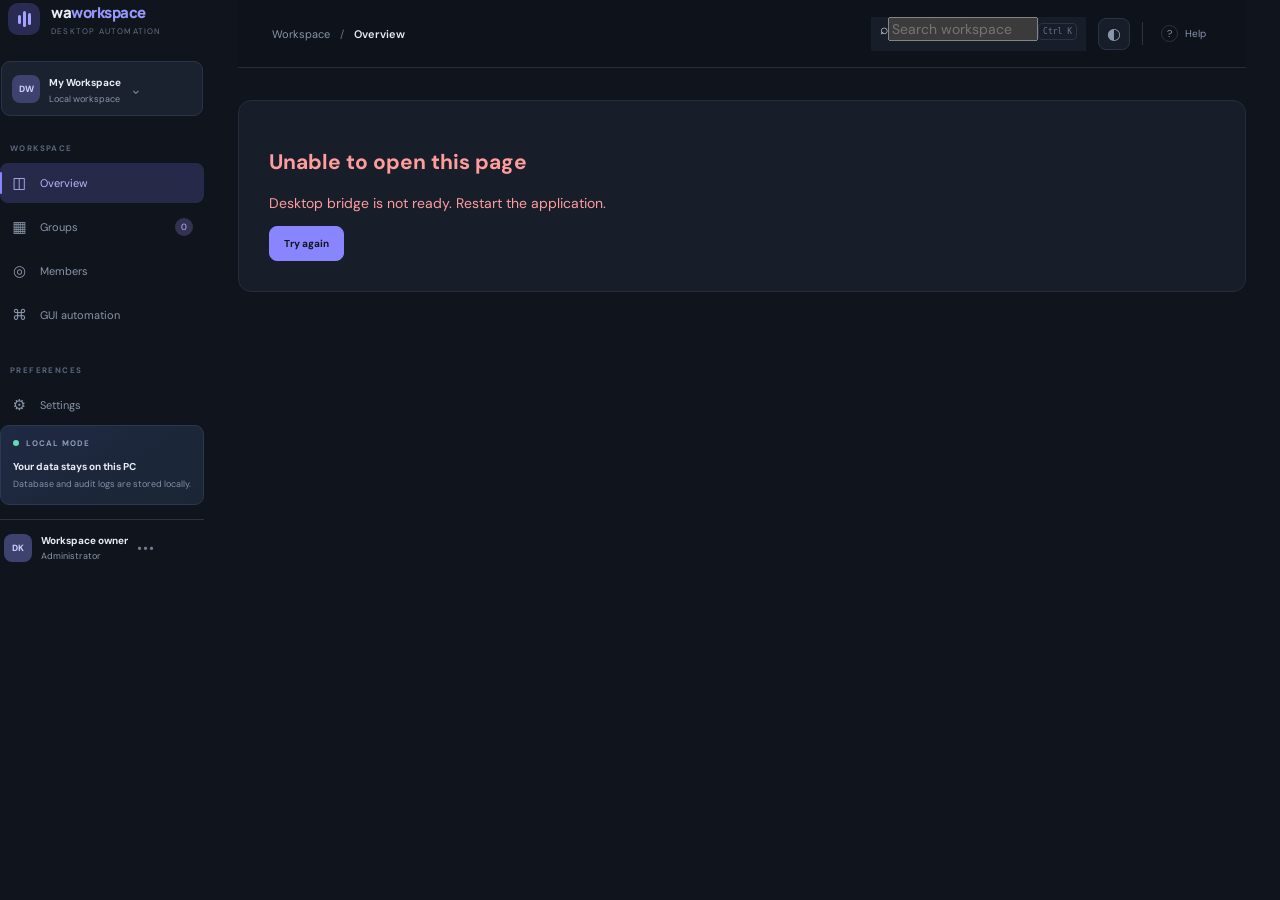
==== WhatsappAutomation/py.26.09.21/theme/WhatsappAutomation_Basic/User/web/index.html @ 5cbf9a09 "Add WhatsApp Workspace foundation and multi-page OCR capture" ====
<!doctype html>
<html lang="en">
<head>
  <meta charset="utf-8">
  <meta name="viewport" content="width=device-width, initial-scale=1">
  <meta name="theme-color" content="#10141d">
  <title>WhatsApp Workspace</title>
  <link rel="preconnect" href="https://fonts.googleapis.com">
  <link rel="preconnect" href="https://fonts.gstatic.com" crossorigin>
  <link href="https://fonts.googleapis.com/css2?family=DM+Sans:wght@400;500;600;700&family=Manrope:wght@500;600;700;800&display=swap" rel="stylesheet">
  <link rel="stylesheet" href="../css/app.css">
  <link rel="stylesheet" href="../css/sidebar.css">
  <link rel="stylesheet" href="../css/topbar.css">
  <link rel="stylesheet" href="../css/stat_card.css">
  <link rel="stylesheet" href="../css/toast.css">
  <script type="text/javascript" src="/eel.js"></script>
  <script defer src="../js/app.js"></script>
</head>
<body>
  <div class="app-shell">
    <aside class="sidebar" id="sidebar-root" aria-label="Main navigation"></aside>
    <section class="main-area">
      <header class="topbar" id="topbar-root"></header>
      <main class="page-content" id="content-root" tabindex="-1">
        <div class="boot-state"><span class="loader"></span><p>Loading workspace…</p></div>
      </main>
    </section>
  </div>
  <div id="toast-root" class="toast-root" aria-live="polite"></div>
  <div id="modal-root"></div>
</body>
</html>
---- WhatsappAutomation/py.26.09.21/theme/WhatsappAutomation_Basic/User/css/app.css ----
:root{--bg:#10141d;--surface:#171d29;--surface-2:#1d2533;--line:#2b3444;--line-soft:#252d3b;--text:#e9edf5;--muted:#8996aa;--muted-2:#66748a;--purple:#a4a1ff;--green:#67d8b4;--blue:#75b8ff;--amber:#e8bd78;--danger:#ff9d9d;--shadow:0 18px 42px rgba(0,0,0,.18);font-family:"DM Sans",system-ui,sans-serif;color-scheme:dark}*{box-sizing:border-box}body{margin:0;background:var(--bg);color:var(--text);font-size:14px}button,input,textarea,select{font:inherit}button{cursor:pointer}.app-shell{min-height:100vh;display:flex}.main-area{min-width:0;flex:1;padding:0 34px 44px}.page-content{max-width:1440px;margin:0 auto;padding:32px 0}.page-heading{display:flex;justify-content:space-between;align-items:flex-end;gap:24px;margin-bottom:28px}.compact-heading{align-items:center}.eyebrow{font-size:9px;font-weight:700;letter-spacing:1.6px;color:var(--muted-2);margin-bottom:10px}.page-heading h1{font:800 30px/1.15 Manrope,sans-serif;margin:0;letter-spacing:-1px}.heading-period{color:var(--purple)}.page-subtitle{font-size:11px;color:var(--muted);margin:8px 0 0;line-height:1.6}.heading-actions{display:flex;gap:9px;align-items:center;flex-wrap:wrap}.button{border:1px solid var(--line);border-radius:8px;padding:10px 14px;font-size:10px;font-weight:700;display:inline-flex;align-items:center;gap:8px;transition:.15s}.button-primary{background:#8985ff;border-color:#8985ff;color:#10141d}.button-primary:hover{background:#a4a1ff}.button-secondary{background:var(--surface-2);color:var(--text)}.button-ghost{background:transparent;color:var(--muted)}.button:disabled{opacity:.45;cursor:not-allowed}.panel{background:var(--surface);border:1px solid var(--line-soft);border-radius:13px;padding:20px;min-width:0}.panel-heading{display:flex;justify-content:space-between;align-items:center;gap:14px;margin-bottom:17px}.panel-heading h2,.table-toolbar h2{font:700 13px Manrope,sans-serif;margin:0}.panel-heading p,.table-toolbar p{font-size:10px;color:var(--muted);margin:5px 0 0}.section-divider{height:1px;background:var(--line-soft);margin:22px 0}.stats-grid{display:grid;grid-template-columns:repeat(4,minmax(0,1fr));gap:13px;margin-bottom:18px}.dashboard-grid{display:grid;grid-template-columns:1.2fr .8fr;gap:16px}.activity-list{display:grid;gap:0}.activity-item{display:flex;align-items:flex-start;gap:12px;padding:12px 0;border-bottom:1px solid var(--line-soft)}.activity-item:last-child{border-bottom:0}.activity-marker{width:8px;height:8px;flex:0 0 auto;border-radius:50%;background:var(--green);margin-top:5px}.activity-marker.danger{background:var(--danger)}.activity-copy{flex:1}.activity-copy strong{font-size:11px;text-transform:capitalize}.activity-copy p{font-size:10px;color:var(--muted);margin:4px 0 0}.activity-item time{font-size:9px;color:var(--muted-2)}.live-indicator,.mode-chip{display:inline-flex;align-items:center;gap:7px;color:var(--muted);font-size:8px;letter-spacing:.8px}.live-indicator i,.mode-chip i,.status-dot{width:6px;height:6px;border-radius:50%;background:var(--green);display:inline-block}.quick-action-list{display:grid}.quick-action{border:0;border-bottom:1px solid var(--line-soft);background:transparent;color:var(--text);display:flex;align-items:center;gap:11px;text-align:left;padding:12px 0;width:100%}.quick-action:last-child{border-bottom:0}.quick-action>span:nth-child(2){display:grid;gap:4px;flex:1}.quick-action strong{font-size:10px}.quick-action small{font-size:9px;color:var(--muted)}.quick-action b{color:var(--muted)}.quick-action-icon{width:29px;height:29px;border-radius:8px;display:grid;place-items:center}.quick-action-icon.purple{color:var(--purple);background:#29284d}.quick-action-icon.blue{color:var(--blue);background:#203751}.quick-action-icon.green{color:var(--green);background:#1d3c36}.privacy-note{display:flex;gap:9px;padding:12px;background:var(--surface-2);border-radius:9px;margin-top:14px;color:var(--green)}.privacy-note p{font-size:9px;line-height:1.5;color:var(--muted);margin:0}.privacy-note strong{display:block;color:var(--text);font-size:10px;margin-bottom:3px}.table-panel{padding:0;overflow:hidden}.table-toolbar{padding:18px 20px;display:flex;align-items:center;justify-content:space-between;gap:14px}.table-search{height:32px;display:flex;align-items:center;gap:7px;background:var(--surface-2);border:1px solid var(--line);border-radius:7px;padding:0 9px;color:var(--muted)}.table-search input{background:transparent;border:0;outline:0;color:var(--text);width:175px;font-size:10px}.table-scroll{overflow:auto}.data-table{border-collapse:collapse;width:100%;min-width:720px}.data-table th{font-size:8px;letter-spacing:.8px;color:var(--muted-2);text-align:left;padding:11px 16px;border-top:1px solid var(--line-soft);border-bottom:1px solid var(--line-soft);font-weight:700}.data-table td{font-size:10px;padding:13px 16px;border-bottom:1px solid var(--line-soft);color:var(--muted)}.table-primary-cell{display:flex;align-items:center;gap:9px;color:var(--text)}.table-primary-cell strong{font-size:10px}.group-avatar,.member-avatar{width:27px;height:27px;display:grid;place-items:center;border-radius:8px;background:#29284d;color:var(--purple);font-weight:700}.member-avatar{background:#203751;color:var(--blue);border-radius:50%}.table-empty{text-align:center!important;padding:30px!important;color:var(--muted-2)!important}.count-pill,.status-pill,.consent-pill{padding:4px 8px;border-radius:20px;background:var(--surface-2);font-size:8px;color:var(--muted)}.status-local{color:var(--green);background:#1d3c36}.consent-granted{color:var(--green)}.consent-revoked{color:var(--danger)}.mono-cell{font-family:Consolas,monospace}.info-banner{display:flex;align-items:flex-start;gap:10px;padding:13px 15px;margin-top:14px;border:1px solid #3c3a5c;border-radius:9px;background:#1c1c31;color:var(--purple)}.info-banner>span{font-weight:700}.info-banner p{font-size:9px;line-height:1.55;color:#aaa9c9;margin:0}.info-banner strong{color:#e6e1ff}.ocr-panel{margin-top:18px}.ocr-panel-copy{display:flex;gap:13px;align-items:flex-start;margin-bottom:18px}.ocr-icon{width:35px;height:35px;display:grid;place-items:center;border-radius:9px;background:#29284d;color:var(--purple);font-size:17px}.ocr-panel-copy h2{font:700 13px Manrope,sans-serif;margin:0}.ocr-panel-copy p{font-size:10px;color:var(--muted);line-height:1.6;margin:6px 0 0;max-width:850px}.field-label{display:grid;gap:7px;font-size:8px;letter-spacing:.8px;color:var(--muted);font-weight:700;margin:12px 0}.field-label input,.field-label textarea,.settings-field input,.settings-field select{width:100%;background:var(--surface-2);border:1px solid var(--line);border-radius:7px;padding:10px;color:var(--text);font-size:10px;outline:0}.authorization-check{display:flex;align-items:flex-start;gap:9px;color:var(--muted);font-size:9px;line-height:1.5;margin:14px 0}.authorization-check input{accent-color:#8985ff;margin-top:2px}.ocr-review{border:1px solid var(--line);border-radius:10px;padding:14px;margin-top:14px}.ocr-review-head{margin-bottom:12px}.ocr-review-head strong{display:block;font-size:11px}.ocr-review-head small{display:block;color:var(--muted);font-size:9px;margin-top:4px}.ocr-candidate-list{display:grid;gap:7px}.ocr-candidate{display:flex;gap:9px;padding:10px;border-radius:8px;background:var(--surface-2);font-size:10px}.ocr-candidate input{accent-color:#8985ff}.ocr-candidate span{display:grid;gap:4px}.ocr-candidate small{font-size:9px;color:var(--muted)}.ocr-raw{margin:12px 0;color:var(--muted);font-size:9px}.ocr-raw pre{white-space:pre-wrap;max-height:180px;overflow:auto;background:var(--surface-2);padding:10px;border-radius:7px}.hidden{display:none!important}.settings-grid{display:grid;grid-template-columns:1.3fr .7fr;gap:16px}.settings-field{display:flex;align-items:center;justify-content:space-between;gap:25px;padding:13px 0;border-bottom:1px solid var(--line-soft)}.settings-field span{display:grid;gap:5px}.settings-field strong{font-size:10px;color:var(--text)}.settings-field small{font-size:9px;color:var(--muted)}.settings-field input,.settings-field select{max-width:260px}.settings-field.stacked{display:grid;gap:12px}.settings-field.stacked input{max-width:none}.system-row{display:flex;justify-content:space-between;padding:13px 0;border-bottom:1px solid var(--line-soft);font-size:10px;color:var(--muted)}.system-row strong{font-weight:500;color:var(--text)}.system-row .system-good{color:var(--green)}.automation-layout{display:grid;grid-template-columns:1fr 310px;gap:16px}.session-card{display:flex;align-items:center;gap:12px;padding:13px;background:var(--surface-2);border-radius:10px}.session-card>div:nth-child(2){display:grid;gap:4px;flex:1}.session-card strong{font-size:10px}.session-card small{font-size:9px;color:var(--muted)}.whatsapp-mark{width:34px;height:34px;border-radius:50%;background:#1d3c36;color:var(--green);display:grid;place-items:center;font-size:18px}.automation-form{display:grid;gap:6px}.automation-form .button{justify-self:start}.safety-panel{background:#1a1e2b}.safety-shield{font-size:24px;color:var(--green)}.safety-panel h2{font:700 13px Manrope;margin:10px 0}.safety-panel>p{font-size:10px;color:var(--muted);line-height:1.55}.safety-list{display:grid;gap:13px;padding:0;margin:18px 0;list-style:none}.safety-list li{display:flex;gap:10px;font-size:9px;line-height:1.5;color:var(--muted)}.safety-list span{color:var(--green);font-weight:700}.safety-footer{font-size:8px;color:var(--muted);border-top:1px solid var(--line-soft);padding-top:12px}.empty-state{text-align:center;padding:26px;color:var(--muted)}.empty-state strong{display:block;color:var(--text);font-size:11px;margin:8px}.empty-state p,.empty-inline{font-size:9px;color:var(--muted)}.boot-state{min-height:220px;display:grid;place-content:center;justify-items:center;color:var(--muted);font-size:10px}.loader{width:24px;height:24px;border:2px solid var(--line);border-top-color:var(--purple);border-radius:50%;animation:spin .8s linear infinite}@keyframes spin{to{transform:rotate(360deg)}}.skeleton{height:120px;background:linear-gradient(90deg,var(--surface),var(--surface-2),var(--surface));background-size:200% 100%;animation:pulse 1.2s infinite}@keyframes pulse{to{background-position:-200% 0}}.error-panel{padding:30px;color:var(--danger)}.toast-root{position:fixed;right:24px;bottom:24px;z-index:30;display:grid;gap:9px;width:min(370px,calc(100vw - 32px))}.light-theme{--bg:#f4f6fa;--surface:#fff;--surface-2:#f0f2f7;--line:#dfe3ed;--line-soft:#e8ebf1;--text:#1e2430;--muted:#657187;--muted-2:#818ba0;--shadow:0 18px 42px rgba(0,0,0,.08);color-scheme:light}.light-theme .safety-panel{background:#fff}.light-theme .info-banner{background:#f0efff}.light-theme .info-banner p{color:#555477}.light-theme .info-banner strong{color:#29264e}@media(max-width:1100px){.stats-grid{grid-template-columns:repeat(2,minmax(0,1fr))}.dashboard-grid,.settings-grid{grid-template-columns:1fr}.automation-layout{grid-template-columns:1fr}.safety-panel{order:-1}}@media(max-width:720px){.main-area{padding:0 15px 30px}.page-content{padding:20px 0}.page-heading{align-items:flex-start;flex-direction:column}.page-heading h1{font-size:25px}.heading-actions{width:100%}.table-toolbar{align-items:flex-start;flex-direction:column}.stats-grid{gap:8px}.panel{padding:14px}.data-table th,.data-table td{padding:10px}.session-card{align-items:flex-start;flex-wrap:wrap}.session-card .button{width:100%;justify-content:center}.settings-field{align-items:flex-start;flex-direction:column}.settings-field input,.settings-field select{max-width:none}.live-indicator{display:none}}
---- WhatsappAutomation/py.26.09.21/theme/WhatsappAutomation_Basic/User/css/sidebar.css ----
.brand-lockup{display:flex;gap:11px;align-items:center;padding:2px 8px 25px}.brand-mark{width:32px;height:32px;border-radius:10px;background:#292b52;display:flex;align-items:center;justify-content:center;gap:2px}.brand-mark span{width:3px;border-radius:2px;background:#a4a1ff}.brand-mark span:nth-child(1){height:9px}.brand-mark span:nth-child(2){height:16px}.brand-mark span:nth-child(3){height:12px}.brand-lockup strong{display:block;font:800 15px Manrope,sans-serif;letter-spacing:-.5px}.brand-lockup strong span{color:#9898ff}.brand-lockup small{display:block;font-size:8px;letter-spacing:1.2px;color:#657185;margin-top:3px}.workspace-switcher{display:flex;align-items:center;gap:9px;padding:10px;background:#1a2230;border:1px solid #293546;border-radius:9px;margin:0 1px 27px}.workspace-avatar,.profile-avatar{width:28px;height:28px;border-radius:8px;background:#3e426e;color:#d1d0ff;display:grid;place-items:center;font-size:9px;font-weight:700}.work-copy-strong,.workspace-copy small,.profile-copy strong,.profile-copy small{display:block}.workspace-copy strong,.profile-copy strong{font-size:10px;color:#e9edf5}.workspace-copy small,.profile-copy small{font-size:9px;color:#8996aa;margin-top:3px}.chevron{color:#738095}.nav-section-label{font-size:8px;letter-spacing:1.4px;color:#59677d;font-weight:700;padding:0 10px 10px}.side-nav{display:grid;gap:4px}.nav-link{position:relative;width:100%;display:flex;gap:12px;align-items:center;padding:10px 11px;border:0;background:transparent;border-radius:8px;color:#8996aa;font-size:11px;text-align:left;transition:.15s}.nav-link:hover{background:#1a2230;color:#e6ebf3}.nav-link.active{background:#272948;color:#b9b7ff}.nav-link.active:before{content:"";position:absolute;left:0;top:9px;bottom:9px;width:2px;border-radius:2px;background:#8985ff}.nav-icon{width:17px;text-align:center;font-size:15px;color:inherit}.nav-count{margin-left:auto;font-size:9px;background:#343252;color:#b7b5ff;padding:3px 6px;border-radius:20px}.nav-section-lower{margin-top:30px}.sidebar-bottom{margin-top:auto}.plan-card{background:linear-gradient(145deg,#202943,#1a2534);border:1px solid #2b3850;border-radius:9px;padding:12px;margin-bottom:14px}.plan-card-top{display:flex;align-items:center;gap:7px;font-size:8px;letter-spacing:1px;color:#8d9eb7;font-weight:700}.plan-card strong{display:block;font-size:10px;margin-top:12px;color:#e9edf5}.plan-card p{font-size:9px;line-height:1.5;color:#8291a7;margin:5px 0 0}.profile-row{border-top:1px solid #283343;padding:14px 4px 2px;display:flex;align-items:center;gap:9px}.profile-menu{color:#6e7a8d;letter-spacing:1px}
---- WhatsappAutomation/py.26.09.21/theme/WhatsappAutomation_Basic/User/css/topbar.css ----
.topbar{height:68px;min-height:68px;padding:0 34px;border-bottom:1px solid var(--line-soft);display:flex;align-items:center;justify-content:space-between;background:rgba(15,19,27,.78);backdrop-filter:blur(18px);position:sticky;top:0;z-index:5}.breadcrumbs{font-size:11px;color:var(--muted);display:flex;gap:10px;align-items:center}.breadcrumbs strong{color:var(--text);font-weight:600}.crumb-separator{color:var(--muted-2)}.topbar-actions{display:flex;align-items:center;gap:12px}.global-search{height:34px;background:var(--surface);padding:0 9px}.global-search input{width:150px;min-width:120px}.global-search kbd{font-size:8px;color:var(--muted-2);border:1px solid var(--line);border-radius:4px;padding:3px 4px}.icon-button{width:32px;height:32px;border:1px solid var(--line);border-radius:8px;background:var(--surface);color:var(--muted);font-size:16px}.topbar-divider{height:23px;width:1px;background:var(--line)}.help-button{border:0;background:transparent;color:var(--muted);font-size:10px;display:flex;gap:7px;align-items:center}.help-button span{display:grid;place-items:center;border:1px solid var(--line);border-radius:50%;width:17px;height:17px;font-size:10px}
---- WhatsappAutomation/py.26.09.21/theme/WhatsappAutomation_Basic/User/css/stat_card.css ----
.stat-card:not(.skeleton){padding:18px 19px 16px;background:var(--surface);border:1px solid var(--line-soft);border-radius:12px;box-shadow:var(--shadow)}.stat-card-head{display:flex;justify-content:space-between;align-items:center;color:var(--muted);font-size:10px;font-weight:600}.stat-icon{display:grid;place-items:center;width:29px;height:29px;border-radius:8px;background:#29284d;color:#aaa6ff;font-size:16px}.stat-card[data-tone="blue"] .stat-icon{background:#203751;color:#75b8ff}.stat-card[data-tone="green"] .stat-icon{background:#1d3c36;color:#67d8b4}.stat-card[data-tone="amber"] .stat-icon{background:#403421;color:#e8bd78}.stat-value{font:800 28px/1.1 Manrope,sans-serif;letter-spacing:-1px;margin:15px 0 8px}.stat-foot-label{font-size:9px;color:var(--muted-2)}
---- WhatsappAutomation/py.26.09.21/theme/WhatsappAutomation_Basic/User/css/toast.css ----
.toast-root{position:fixed;right:24px;bottom:24px;z-index:30;display:grid;gap:9px;width:min(370px,calc(100vw - 32px))}.toast{display:flex;align-items:center;gap:11px;padding:13px 14px;background:var(--surface-2);border:1px solid var(--line);border-radius:10px;box-shadow:0 15px 40px rgba(0,0,0,.3);animation:toast-in .2s ease}.toast-symbol{display:grid;place-items:center;width:23px;height:23px;border-radius:50%;background:#1d4137;color:#6de0b6;font-size:12px;font-weight:700;flex:none}.toast-error .toast-symbol{background:#4a2a32;color:#ff9d9d}.toast-info .toast-symbol{background:#203751;color:#86c0ff}.toast-message{flex:1;font-size:11px;line-height:1.45;color:var(--text)}.toast-close{border:0;background:transparent;color:var(--muted);font-size:18px}@keyframes toast-in{from{opacity:0;transform:translateY(8px)}to{opacity:1;transform:translateY(0)}}
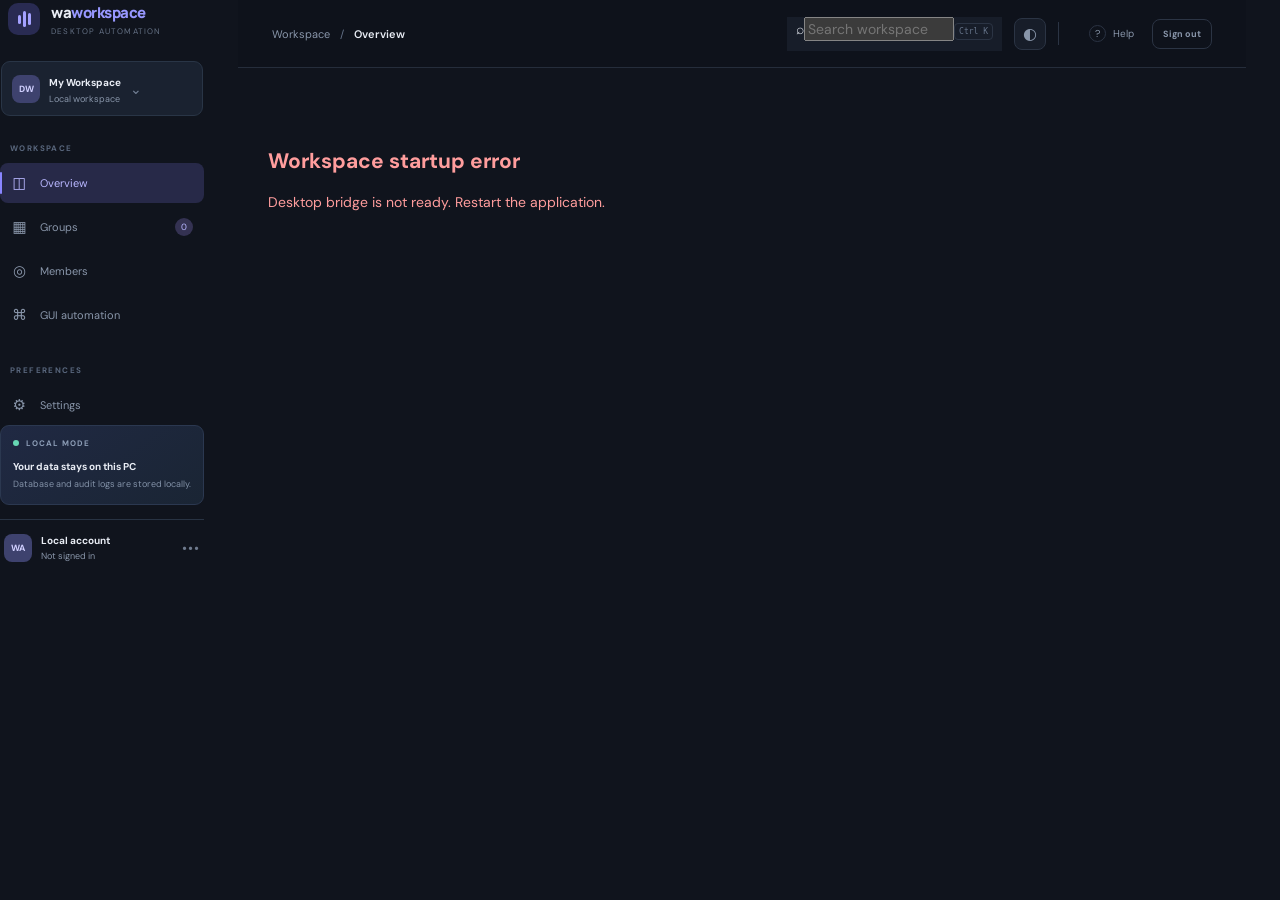
==== commit 5bc420f3: "Add local sign-up and sign-in authentication" ====
--- a/WhatsappAutomation/py.26.09.21/theme/WhatsappAutomation_Basic/User/web/index.html
+++ b/WhatsappAutomation/py.26.09.21/theme/WhatsappAutomation_Basic/User/web/index.html
@@ -9,6 +9,7 @@
   <link rel="preconnect" href="https://fonts.gstatic.com" crossorigin>
   <link href="https://fonts.googleapis.com/css2?family=DM+Sans:wght@400;500;600;700&family=Manrope:wght@500;600;700;800&display=swap" rel="stylesheet">
   <link rel="stylesheet" href="../css/app.css">
+  <link rel="stylesheet" href="../css/auth.css">
   <link rel="stylesheet" href="../css/sidebar.css">
   <link rel="stylesheet" href="../css/topbar.css">
   <link rel="stylesheet" href="../css/stat_card.css">
@@ -17,6 +18,7 @@
   <script defer src="../js/app.js"></script>
 </head>
 <body>
+  <div id="auth-root"></div>
   <div class="app-shell">
     <aside class="sidebar" id="sidebar-root" aria-label="Main navigation"></aside>
     <section class="main-area">
--- a/WhatsappAutomation/py.26.09.21/theme/WhatsappAutomation_Basic/User/css/auth.css
+++ b/WhatsappAutomation/py.26.09.21/theme/WhatsappAutomation_Basic/User/css/auth.css
@@ -0,0 +1 @@
+body.auth-mode .app-shell{display:none}body.auth-mode #auth-root{display:block;min-height:100vh}.auth-layout{min-height:100vh;display:grid;grid-template-columns:minmax(0,1.05fr) minmax(430px,.95fr);background:#10141d;color:#e9edf5}.auth-showcase{padding:48px clamp(32px,6vw,100px);display:flex;flex-direction:column;justify-content:space-between;background:radial-gradient(ellipse at 20% 35%,rgba(112,105,220,.18),transparent 58%),linear-gradient(145deg,#171d29,#111621);border-right:1px solid #293244}.auth-brand{display:flex;align-items:center;gap:12px}.auth-brand>div:last-child{display:grid;gap:3px}.auth-brand strong{font:800 22px Manrope,sans-serif;letter-spacing:-1px}.auth-brand strong span{color:#a4a1ff}.auth-brand small{font-size:8px;letter-spacing:1.6px;color:#758198}.auth-brand-mark{width:38px;height:38px;border-radius:11px;background:#29284d;display:flex;align-items:center;justify-content:center;gap:3px}.auth-brand-mark span{width:4px;border-radius:5px;background:#a4a1ff}.auth-brand-mark span:nth-child(1){height:12px}.auth-brand-mark span:nth-child(2){height:19px}.auth-brand-mark span:nth-child(3){height:15px}.auth-showcase-copy{max-width:570px;margin:50px 0}.auth-eyebrow{font-size:9px;font-weight:800;letter-spacing:1.8px;color:#918df7}.auth-showcase-copy h1{font:800 clamp(42px,5vw,66px)/1.06 Manrope,sans-serif;letter-spacing:-2.8px;margin:20px 0}.auth-showcase-copy h1 span{color:#a4a1ff}.auth-showcase-copy>p{max-width:480px;color:#a0aabd;font-size:13px;line-height:1.8}.auth-feature-list{display:grid;gap:21px;margin-top:44px}.auth-feature-list>div{display:flex;gap:13px;align-items:flex-start}.auth-feature-list i{width:22px;height:22px;border-radius:50%;display:grid;place-items:center;background:#1d3c36;color:#67d8b4;font-size:11px;font-style:normal}.auth-feature-list span{display:grid;gap:5px}.auth-feature-list strong{font-size:11px}.auth-feature-list small{font-size:10px;color:#8996aa}.auth-showcase-footer{font-size:8px;letter-spacing:1.3px;color:#68758a}.auth-showcase-footer span{padding:0 7px;color:#a4a1ff}.auth-form-side{display:grid;place-items:center;padding:46px 28px}.auth-form-wrap{width:min(100%,390px)}.auth-mobile-brand{display:none;font-size:10px;letter-spacing:1.5px;color:#a4a1ff;font-weight:800;margin-bottom:35px}.auth-form-wrap h2{font:800 29px Manrope,sans-serif;letter-spacing:-.8px;margin:12px 0 8px}.auth-subtitle{font-size:11px;color:#8996aa;line-height:1.6;margin:0 0 25px}.auth-field{display:grid;gap:8px;margin-bottom:16px}.auth-field label{font-size:8px;font-weight:800;letter-spacing:1.1px;color:#929db0}.auth-field input{width:100%;height:45px;padding:0 13px;border-radius:8px;border:1px solid #303b4d;background:#1b2330;color:#e9edf5;outline:none;font-size:11px;transition:border-color .15s,box-shadow .15s}.auth-field input:focus{border-color:#8985ff;box-shadow:0 0 0 3px rgba(137,133,255,.12)}.auth-field input::placeholder{color:#657187}.auth-submit{width:100%;height:45px;margin-top:8px;padding:0 15px;border:0;border-radius:8px;background:#8985ff;color:#10141d;font-weight:800;font-size:11px;display:flex;align-items:center;justify-content:space-between}.auth-submit:hover{background:#a4a1ff}.auth-submit:disabled{opacity:.6;cursor:wait}.auth-switch{text-align:center;color:#8996aa;font-size:10px;margin-top:20px}.auth-switch button{border:0;background:none;color:#a4a1ff;font-size:10px;font-weight:800;padding:0 3px}.auth-local-note{display:flex;gap:10px;padding:13px;border:1px solid #303044;background:#191d2b;border-radius:9px;margin-top:30px;color:#a4a1ff}.auth-local-note>span{font-size:16px}.auth-local-note p{margin:0;color:#929db0;font-size:9px;line-height:1.6}.auth-local-note strong{display:block;color:#e9edf5;font-size:9px;margin-bottom:3px}.auth-alert{padding:10px 12px;margin-bottom:16px;border:1px solid #70444a;border-radius:7px;background:#2a1c25;color:#ffb0b0;font-size:10px;line-height:1.5}.auth-alert[hidden]{display:none}.auth-field.hidden{display:none!important}@media(max-width:900px){.auth-layout{grid-template-columns:1fr}.auth-showcase{display:none}.auth-form-side{min-height:100vh}.auth-mobile-brand{display:block}}@media(max-width:480px){.auth-form-side{padding:32px 22px}.auth-form-wrap h2{font-size:25px}}
--- a/WhatsappAutomation/py.26.09.21/theme/WhatsappAutomation_Basic/User/css/topbar.css
+++ b/WhatsappAutomation/py.26.09.21/theme/WhatsappAutomation_Basic/User/css/topbar.css
@@ -1 +1 @@
-.topbar{height:68px;min-height:68px;padding:0 34px;border-bottom:1px solid var(--line-soft);display:flex;align-items:center;justify-content:space-between;background:rgba(15,19,27,.78);backdrop-filter:blur(18px);position:sticky;top:0;z-index:5}.breadcrumbs{font-size:11px;color:var(--muted);display:flex;gap:10px;align-items:center}.breadcrumbs strong{color:var(--text);font-weight:600}.crumb-separator{color:var(--muted-2)}.topbar-actions{display:flex;align-items:center;gap:12px}.global-search{height:34px;background:var(--surface);padding:0 9px}.global-search input{width:150px;min-width:120px}.global-search kbd{font-size:8px;color:var(--muted-2);border:1px solid var(--line);border-radius:4px;padding:3px 4px}.icon-button{width:32px;height:32px;border:1px solid var(--line);border-radius:8px;background:var(--surface);color:var(--muted);font-size:16px}.topbar-divider{height:23px;width:1px;background:var(--line)}.help-button{border:0;background:transparent;color:var(--muted);font-size:10px;display:flex;gap:7px;align-items:center}.help-button span{display:grid;place-items:center;border:1px solid var(--line);border-radius:50%;width:17px;height:17px;font-size:10px}
+.topbar{height:68px;min-height:68px;padding:0 34px;border-bottom:1px solid var(--line-soft);display:flex;align-items:center;justify-content:space-between;background:rgba(15,19,27,.78);backdrop-filter:blur(18px);position:sticky;top:0;z-index:5}.breadcrumbs{font-size:11px;color:var(--muted);display:flex;gap:10px;align-items:center}.breadcrumbs strong{color:var(--text);font-weight:600}.crumb-separator{color:var(--muted-2)}.topbar-actions{display:flex;align-items:center;gap:12px}.global-search{height:34px;background:var(--surface);padding:0 9px}.global-search input{width:150px;min-width:120px}.global-search kbd{font-size:8px;color:var(--muted-2);border:1px solid var(--line);border-radius:4px;padding:3px 4px}.icon-button{width:32px;height:32px;border:1px solid var(--line);border-radius:8px;background:var(--surface);color:var(--muted);font-size:16px}.topbar-divider{height:23px;width:1px;background:var(--line)}.help-button{border:0;background:transparent;color:var(--muted);font-size:10px;display:flex;gap:7px;align-items:center}.help-button span{display:grid;place-items:center;border:1px solid var(--line);border-radius:50%;width:17px;height:17px;font-size:10px}.topbar{gap:12px}.current-user-name{max-width:150px;overflow:hidden;text-overflow:ellipsis;white-space:nowrap;color:var(--muted);font-size:9px}.signout-button{padding:8px 10px;font-size:9px}.profile-copy{min-width:0;flex:1;overflow:hidden}.profile-copy strong,.profile-copy small{overflow:hidden;text-overflow:ellipsis;white-space:nowrap}.light-theme .topbar{background:rgba(255,255,255,.88)}@media(max-width:820px){.current-user-name,.help-button{display:none}.topbar{padding:0 18px}}@media(max-width:540px){.signout-button{padding:7px 8px}.topbar-actions{gap:7px}.global-search{display:none}}
